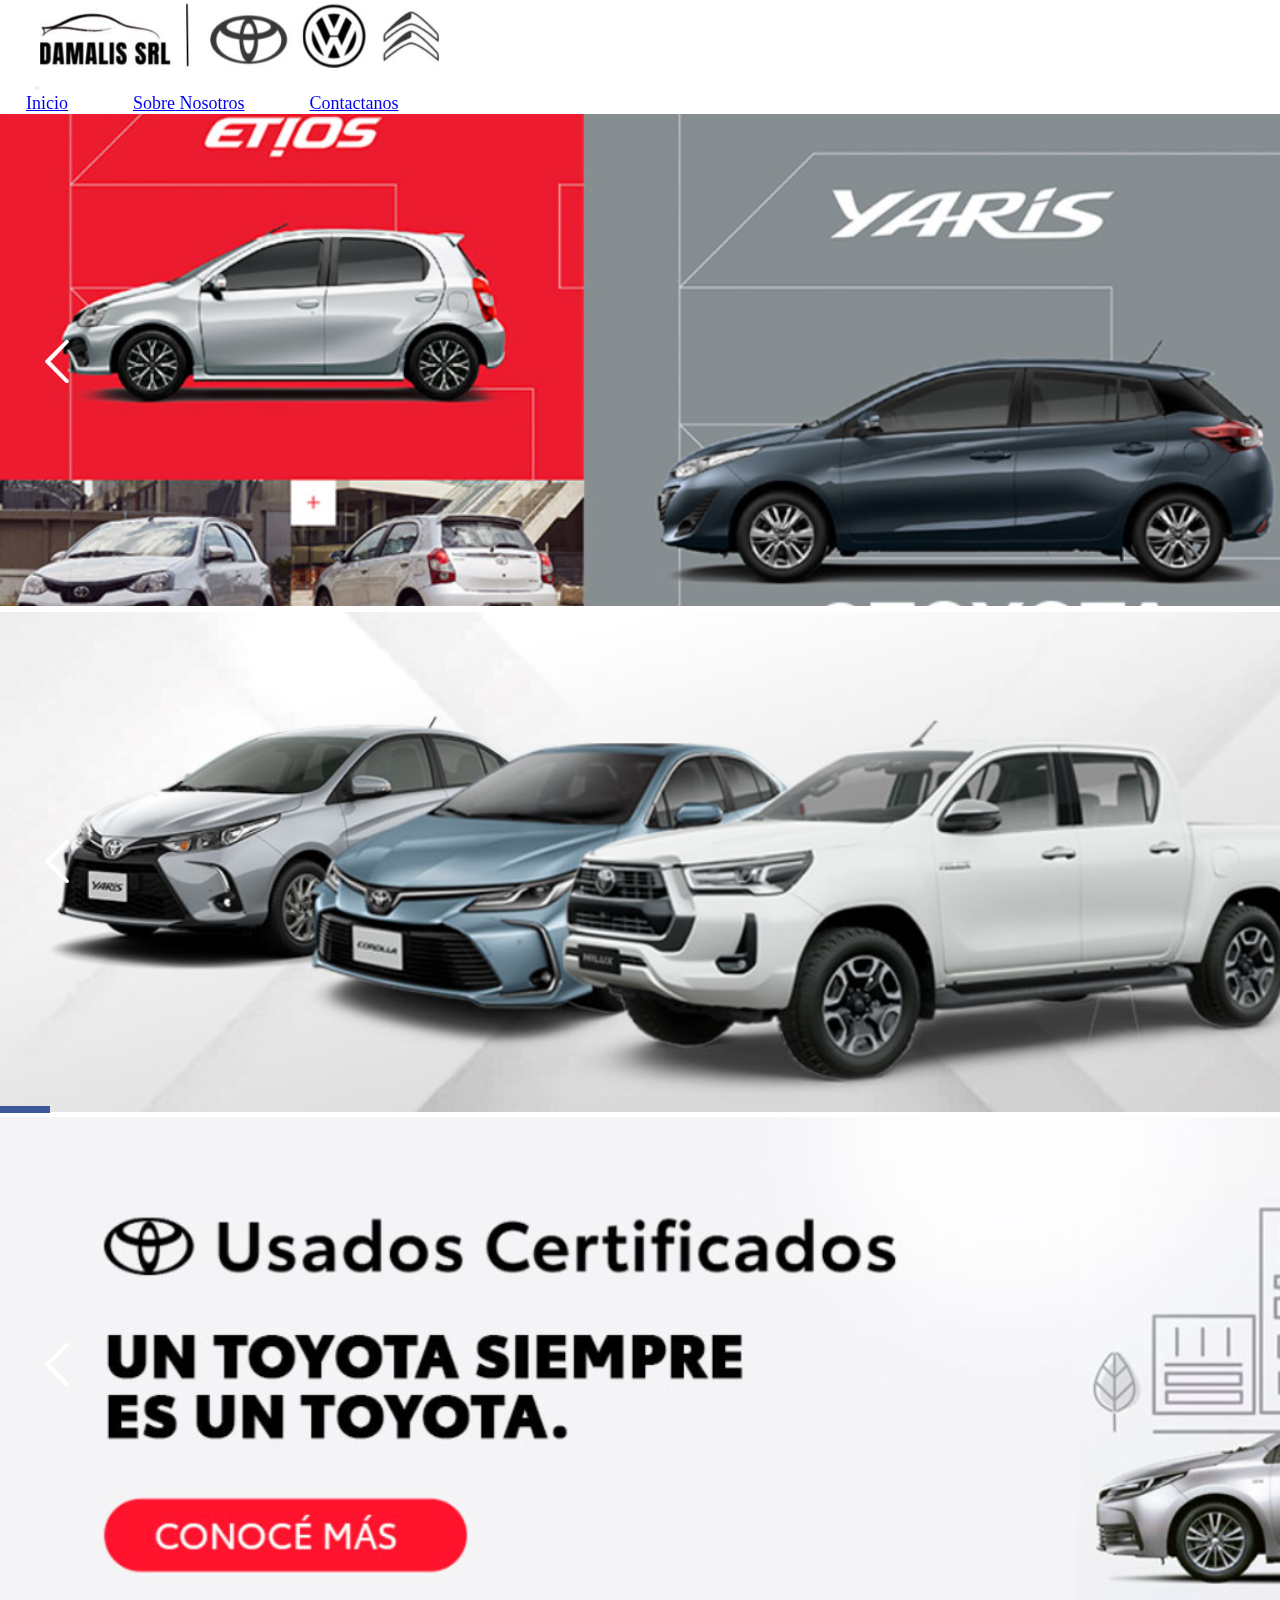
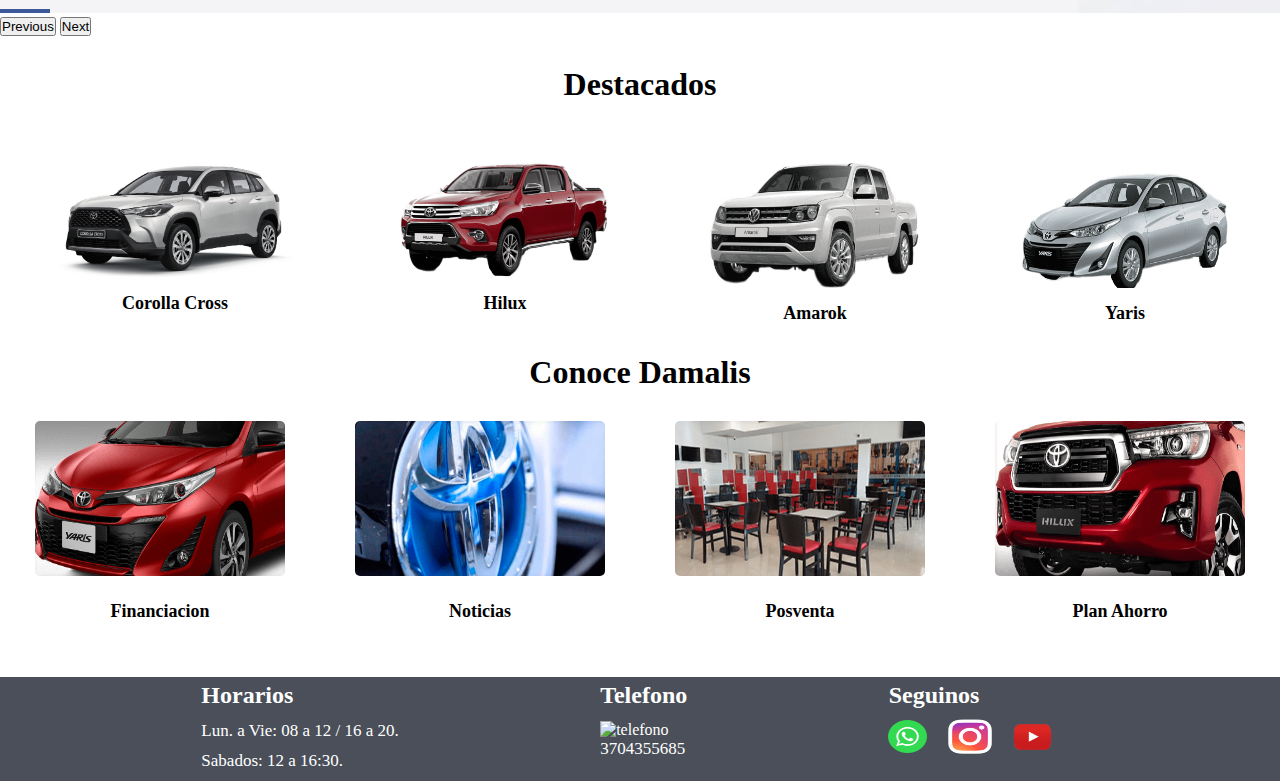
==== index.html @ e63f14f4 "commit preentrega" ====
<!DOCTYPE html>
<html lang="es">
<head>
    <meta charset="UTF-8">
    <meta name="viewport" content="width=device-width, initial-scale=1.0">
    <meta name="description" content="Descubre la excelencia en movimiento en Concesionaria Damalis. Amplia selección de vehículos nuevos y usados de las marcas más prestigiosas. Encuentra el auto de tus sueños con nosotros. Visítanos y experimenta la emoción de conducir.">
    <meta name="keywords" content=" autos, automoviles, camionetas, suv, concesionaria, servicios, modelos">
    <title>Damalis Automotores</title>
    <link href="https://cdn.jsdelivr.net/npm/bootstrap@5.3.0/dist/css/bootstrap.min.css" rel="stylesheet" integrity="sha384-9ndCyUaIbzAi2FUVXJi0CjmCapSmO7SnpJef0486qhLnuZ2cdeRhO02iuK6FUUVM" crossorigin="anonymous">
    <link rel="stylesheet" href="./css/styles.css">
    <link rel="stylesheet" href="https://cdnjs.cloudflare.com/ajax/libs/font-awesome/6.4.0/css/all.min.css" integrity="sha512-iecdLmaskl7CVkqkXNQ/ZH/XLlvWZOJyj7Yy7tcenmpD1ypASozpmT/E0iPtmFIB46ZmdtAc9eNBvH0H/ZpiBw==" crossorigin="anonymous" referrerpolicy="no-referrer"/>
</head>
<body>
    <header class="encabezado">
     <div class="logoContainer">
      <img src="./multimedia/Logo nuevo.jpg" alt="Logo Empresa" class="logo col-lg-3 col-xl-4">
      <div class="relleno"></div>
     </div>
     <nav class="navbar navbar-expand-lg bg-body-tertiary">
        <div class="container-fluid">
          <a class="navbar-brand alineacionNav col-lg-4" href="#"></a>
          <button class="navbar-toggler" type="button" data-bs-toggle="collapse" data-bs-target="#navbarNavAltMarkup" aria-controls="navbarNavAltMarkup" aria-expanded="false" aria-label="Toggle navigation">
           <span class="navbar-toggler-icon"></span>
          </button>
          <div class="collapse navbar-collapse" id="navbarNavAltMarkup">
            <div class="navbar-nav">
              <a class="nav-link active" aria-current="page" href="./index.html" id="marginNav">Inicio</a>
              <a class="nav-link" href="./pages/nosotros.html" id="marginNav">Sobre Nosotros</a>
              <a class="nav-link" href="./pages/contactanos.html" id="marginNav2">Contactanos</a>
            </div>
          </div>
        </div>
      </nav>  
    </header>
    <main>
      <!--Carrusel-->
      <div id="carouselExampleAutoplaying" class="carousel slide" data-bs-ride="carousel">
        <div class="carousel-inner">
          <div class="carousel-item active">
            <img src="./multimedia/carrusel 1.png" class="d-block w-100 imagenPortada" alt="Publicidad Toyota">
          </div>
          <div class="carousel-item">
            <img src="./multimedia/carrusel 2.png" class="d-block w-100 imagenPortada" alt="Toyota Plan">
          </div>
          <div class="carousel-item">
            <img src="./multimedia/Carrusel 3.png" class="d-block w-100 imagenPortada" alt="Usados">
          </div>
        </div>
        <button class="carousel-control-prev" type="button" data-bs-target="#carouselExampleAutoplaying" data-bs-slide="prev">
          <span class="carousel-control-prev-icon" aria-hidden="true"></span>
          <span class="visually-hidden">Previous</span>
        </button>
        <button class="carousel-control-next" type="button" data-bs-target="#carouselExampleAutoplaying" data-bs-slide="next">
          <span class="carousel-control-next-icon" aria-hidden="true"></span>
          <span class="visually-hidden">Next</span>
        </button>
      </div>
        <!--modelos mas vendidos-->
        <h1 class="destacados">Destacados</h1>
        <div class="margenesDestacados">
            <figure class="figureDestacada">
              <a href="./pages/0KM.html"><img class="modeloDestacado" alt="Corolla Cross" src="./multimedia/corolla cross png.png"></a>
              <figcaption>Corolla Cross</figcaption>
            </figure>
            <figure class="figureDestacada">
              <a href="./pages/0KM.html"><img class="modeloDestacado hiluxD" alt="Hilux" src="./multimedia/hilux png.png"></a>
              <figcaption class=hiluxFig>Hilux</figcaption>
            </figure>
            <figure class="figureDestacada">
              <a href="./pages/0KM.html"><img class="modeloDestacado amarokD" alt="Amarok" src="./multimedia/amarok png.png"></a>
              <figcaption class="amarokFig">Amarok</figcaption>
            </figure>
            <figure class="figureDestacada">
              <a href="./pages/0KM.html"><img id="Yaris" class="modeloDestacado yarisD" alt="Yaris" src="./multimedia/yaris png.png"></a>
              <figcaption class="yarisFig">Yaris</figcaption>
            </figure>
        </div>
        <!--Conoce mas-->
        <h3 class="destacados">Conoce Damalis</h3>
        <div class="margenesDestacados separador">
          <figure class="figureDestacada">
            <a href="./pages/0KM.html"><img class="modeloDestacado" alt="Financiacion" src="./multimedia/Financiaciones.png"></a>
            <figcaption class="conoceFig">Financiacion</figcaption>
              </figure>
              <figure class="figureDestacada">
            <a href="./pages/0KM.html"><img class="modeloDestacado" alt="Noticias" src="./multimedia/Noticias.png"></a>
            <figcaption class="conoceFig">Noticias</figcaption>
           </figure>
              <figure class="figureDestacada">
            <a href="./pages/0KM.html"><img class="modeloDestacado" alt="Posventa" src="./multimedia/Posventa.png"></a>
            <figcaption class="conoceFig">Posventa</figcaption>
              </figure>
              <figure class="figureDestacada">
            <a href="./pages/0KM.html"><img id="Ahorro" class="modeloDestacado" alt="Plan Ahorro" src="./multimedia/Plan Ahorro.png"></a>
            <figcaption class="conoceFig">Plan Ahorro</figcaption>
             </figure>
        </div>
    </main>

    <!--Footer-->
    <footer class="piePag">
        <div class="horarios">
          <p class="info">
           Horarios
          </p>
           <i class="fa-regular fa-clock" style="color: #ffffff;"></i>
           <p class="infoContenido">Lun. a Vie: 08 a 12 / 16 a 20.</p>
           <i class="fa-regular fa-clock" style="color: #ffffff;"></i>
           <p class="infoContenido">Sabados: 12 a 16:30. </p>
        </div>
        <div class="telefono"> 
           <p class="info">
           Telefono
           </p>
           <img class="iconoTelefono" alt="telefono" src="./multimedia/icono telefono.PNG">
           <p class="infoContenido">3704355685</p>
        </div>
        <div class="contacto">
          <p class="info" id="seguinos">
           Seguinos
          </p>
          <div class="redes">
            <img class="iconoWs" src="./multimedia/Logo Whatsapp.png" alt="whatsapp">
            <img class="iconoIg" src="./multimedia/Logo IG.png" alt="Instagram">
            <img class="iconoYt" src="./multimedia/Logo YT.png" alt="YouTube">
          </div>
        </div>

      </footer>
      <script src="https://cdn.jsdelivr.net/npm/bootstrap@5.3.0/dist/js/bootstrap.bundle.min.js" integrity="sha384-geWF76RCwLtnZ8qwWowPQNguL3RmwHVBC9FhGdlKrxdiJJigb/j/68SIy3Te4Bkz" crossorigin="anonymous"></script>
</body>
</html>
---- css/styles.css ----
* {
  margin: 0px;
  padding: 0px;
  box-sizing: border-box;
}

.encabezado {
  background-color: rgba(255, 255, 255, 0.968627451);
  overflow: auto;
  position: sticky;
  top: 0px;
  z-index: 1;
}
.encabezado .logoContainer {
  margin-left: 3%;
  display: flex;
  justify-content: space-between;
}
.encabezado .logoContainer .relleno {
  width: 50%;
  height: 70px;
}
.encabezado .navbar {
  background-color: rgba(255, 255, 255, 0.968627451) !important;
}
.encabezado .navbar .container-fluid .alineacionNav {
  margin-left: 35px;
  font-size: 20px;
}
.encabezado .navbar .container-fluid .nav-link {
  list-style: none;
  padding: 25px;
  margin-right: 10px;
  border-left: solid rgba(249, 249, 249, 0.4705882353) 1px;
  font-size: 18px;
}

.logo {
  padding: 2px;
  width: 70;
  height: 70px;
  /*medias para acomodar el logo a responsive*/
}
@media (min-width: 321px) and (max-width: 900px) {
  .logo {
    width: 97%;
  }
}
@media (max-width: 320px) {
  .logo {
    width: 97%;
  }
}

.destacados, .tituloContacto {
  text-align: center;
  font-size: 32px;
  margin: 30px;
}

.margenesDestacados {
  display: flex;
  justify-content: space-around;
  flex-wrap: wrap;
}
.margenesDestacados .figureDestacada {
  /*para centrar el texto debajo de las imagenes destacadas y estilo de texto*/
  font-size: 18px;
  font-weight: 600;
  display: flex;
  flex-direction: column;
  align-items: center;
}
@media (max-width: 767px) {
  .margenesDestacados .figureDestacada {
    margin-bottom: 20px;
  }
}

.modeloDestacado {
  /*tamano de las imagenes destacadas en el index*/
  height: 155px;
  width: 250px;
  background-size: cover;
  border-radius: 5px;
  /*medias para responsive de los modelos de auto*/
}
@media (min-width: 768px) {
  .modeloDestacado:hover {
    transform: scale(1.3);
  }
}
@media (min-width: 415px) and (max-width: 767px) {
  .modeloDestacado {
    height: 140px;
    width: 215px;
  }
}
@media (min-width: 768px) and (max-width: 1200px) {
  .modeloDestacado {
    height: 160px;
    width: 225px;
    margin: 0 60px 0 75px;
  }
}
@media (min-width: 427px) and (max-width: 429px) {
  .modeloDestacado {
    height: 165px;
    width: 245px;
  }
}

/*retoques en la posicion de los autos en distintos tamanos*/
@media (min-width: 768px) {
  .amarokD {
    height: 105px;
    width: 210px;
    position: relative;
    top: 30px;
  }
  .yarisD {
    height: 115px;
    width: 220px;
    position: relative;
    top: 30px;
  }
  .hiluxD {
    height: 125px;
    width: 235px;
    position: relative;
    top: 20px;
  }
  .amarokFig {
    margin-top: 40px;
  }
  .yarisFig {
    margin-top: 40px;
  }
  .hiluxFig {
    margin-top: 30px;
  }
  .conoceFig {
    margin-top: 20px;
  }
}
.separador {
  padding-bottom: 55px;
} /*separa algunos elementos*/
@media (min-width: 300px) and (max-width: 499px) {
  .amarokD {
    width: 210px;
    height: 125px;
  }
  .yarisD {
    width: 210px;
    height: 125px;
  }
  .hiluxD {
    width: 210px;
    height: 125px;
  }
}
@media (min-width: 400px) and (max-width: 500px) {
  .amarokD {
    width: 220px;
    height: 135px;
  }
  .yarisD {
    width: 220px;
    height: 135px;
  }
  .hiluxD {
    width: 220px;
    height: 135px;
  }
}
@media (min-width: 501px) and (max-width: 1300px) {
  .amarokD {
    width: 210px;
    height: 125px;
  }
  .yarisD {
    width: 210px;
    height: 125px;
  }
  .hiluxD {
    width: 210px;
    height: 125px;
  } /*los tres ult. media son para que no se pisen las img con los figcaption en distintos tamanos*/
}
/*footer*/
.piePag {
  height: fit-content;
  width: 100%;
  background-color: #4A4F59;
  color: #fff;
  /*abro grid del footer*/
  display: grid;
  justify-content: space-evenly;
  grid-template-columns: repeat(3 1fr);
  grid-template-rows: repeat(2 1fr);
  grid-template-areas: "horarios telefono contacto" "horarios telefono contacto";
}
@media (min-width: 320px) and (max-width: 767px) {
  .piePag {
    grid-template-columns: 1 1fr;
    grid-template-rows: repeat(3 1fr);
    grid-template-areas: "horarios" "telefono" "contacto";
    row-gap: 50px;
  }
}
.piePag .horarios {
  grid-area: horarios;
}
.piePag .horarios .info {
  font-size: 24px;
  margin-top: 5px;
  margin-bottom: 12px;
  font-weight: 600;
}
.piePag .horarios .infoContenido {
  font-size: 17px;
  margin-bottom: 10px;
}
.piePag .telefono {
  grid-area: telefono;
}
.piePag .telefono .info {
  font-size: 24px;
  margin-top: 5px;
  margin-bottom: 12px;
  font-weight: 600;
}
.piePag .telefono .iconoTelefono {
  width: 23px;
  height: 23px;
}
.piePag .telefono .infoContenido {
  font-size: 17px;
  margin-bottom: 10px;
}
.piePag .contacto {
  grid-area: contacto;
}
.piePag .contacto .info {
  font-size: 24px;
  margin-top: 5px;
  margin-bottom: 12px;
  font-weight: 600;
}
.piePag .contacto #seguinos {
  margin-bottom: 0px;
}
.piePag .contacto .redes {
  display: flex;
  justify-content: space-around;
  align-items: center;
}
.piePag .contacto .redes .iconoIg {
  width: 60px;
  height: 35px;
  position: relative;
  right: 14px;
}
.piePag .contacto .redes .iconoWs {
  width: 65px;
  height: 55px;
  position: relative;
  right: 14px;
}
.piePag .contacto .redes .iconoYt {
  width: 65px;
  height: 50px;
  position: relative;
  right: 14px;
}

/*cierro grid del footer*/
@media (min-width: 320px) and (max-width: 767px) {
  .info {
    font-size: 20px;
  }
}
/*exclusivo para NOSOTROS*/
.imgEquipoContainer {
  display: flex;
  justify-content: center;
}
.imgEquipoContainer .imagenEquipo {
  object-fit: cover;
  width: 68%;
  height: 550px;
  margin: 50px;
}
@media (min-width: 321px) and (max-width: 429px) {
  .imgEquipoContainer .imagenEquipo {
    height: 200px;
    width: 80%;
  }
}

.descripcionContainer {
  margin: 0 200px 50px 200px;
  /*grid del texto de presentacion de la empresa*/
  display: grid;
  grid-template-columns: repeat(2 1fr);
  grid-template-rows: repeat(3 1fr);
  grid-template-areas: "parrafo1 parrafo4" "parrafo2 parrafo5" "parrafo3 parrafo6";
  row-gap: 10px;
  column-gap: 25px;
  text-align: justify;
  margin: 0 200px 75px 200;
  text-align: justify;
  /*medias para acomodar el texto en una sola columna para disp. chicos*/
}
@media (min-width: 500px) and (max-width: 900px) {
  .descripcionContainer {
    margin: 0 100px 50px 100px;
    display: grid;
    grid-template-columns: 1 1fr;
    grid-template-rows: repeat(6 1fr);
    grid-template-areas: "parrafo1" "parrafo2" "parrafo3" "parrafo4" "parrafo5" "parrafo6";
    row-gap: 10px;
    column-gap: 25px;
    text-align: justify;
    font-size: medium;
  }
}
@media (min-width: 300px) and (max-width: 499px) {
  .descripcionContainer {
    margin: 0 50px 50px 50px;
    display: grid;
    grid-template-columns: 1 1fr;
    grid-template-rows: repeat(6 1fr);
    grid-template-areas: "parrafo1" "parrafo2" "parrafo3" "parrafo4" "parrafo5" "parrafo6";
    row-gap: 10px;
    column-gap: 25px;
    text-align: justify;
    font-size: 15px;
  }
}
.descripcionContainer .parrafoFinal {
  font-weight: bold;
  color: #ff0000;
  font-size: large;
  height: 10px;
}
@media (min-width: 300px) and (max-width: 900px) {
  .descripcionContainer .parrafoFinal {
    text-align: left;
  }
}

/*Exclusivo para CONTACTANOS*/
.tituloContacto {
  /*uso de extend*/
  text-align: left;
  margin-left: 10%;
}

.contactoWrapper {
  width: 80%;
  margin: 0 0% 0 15%;
  display: grid;
  grid-template-columns: 2 1fr;
  grid-template-rows: 1 1fr;
  grid-template-areas: "datosContacto formularioContacto";
  column-gap: 150px;
}
@media (min-width: 300px) and (max-width: 499px) {
  .contactoWrapper {
    width: 80%;
    display: grid;
    grid-template-columns: 1 1fr;
    grid-template-rows: 2 1fr;
    grid-template-areas: "datosContacto" "formularioContacto";
  }
}
.contactoWrapper .datosContacto .subtitulos {
  margin-bottom: 20px;
}
.contactoWrapper .datosContacto .dato {
  position: relative;
  left: 10%;
}
@media (min-width: 300px) and (max-width: 499px) {
  .contactoWrapper .datosContacto .dato {
    position: relative;
    left: 0%;
  }
}
.contactoWrapper .datosContacto .colorcito {
  color: #ff0000;
  font-weight: bold;
  font-size: 17px;
}

input, select {
  margin: 10px 0 0 0;
  width: 100%;
}

input, .dato, select, #submit {
  font-weight: 600;
}

.nombre, .numero {
  margin-right: 30px;
}

#nombre, #apellido, #numero, #servicioSolicitado {
  margin-bottom: 17px;
}

.servicioSolicitado {
  width: 248px;
}

#mensaje {
  height: 200px;
  width: 75%;
  margin-bottom: 12px;
}

.botonWrap {
  display: block;
  /*boton enviar*/
}
.botonWrap .enviar {
  width: 90px;
  height: 35px;
  margin-bottom: 35px;
  border-radius: 0;
  border: 0;
  background-color: #ff0000;
  color: #fff;
  font-weight: bold;
}

@media (min-width: 300px) and (max-width: 499px) {
  .nombre, .apellido, .numero, .servicioSolicitado, .mensaje {
    margin-bottom: 7px;
  }
}

/*# sourceMappingURL=styles.css.map */
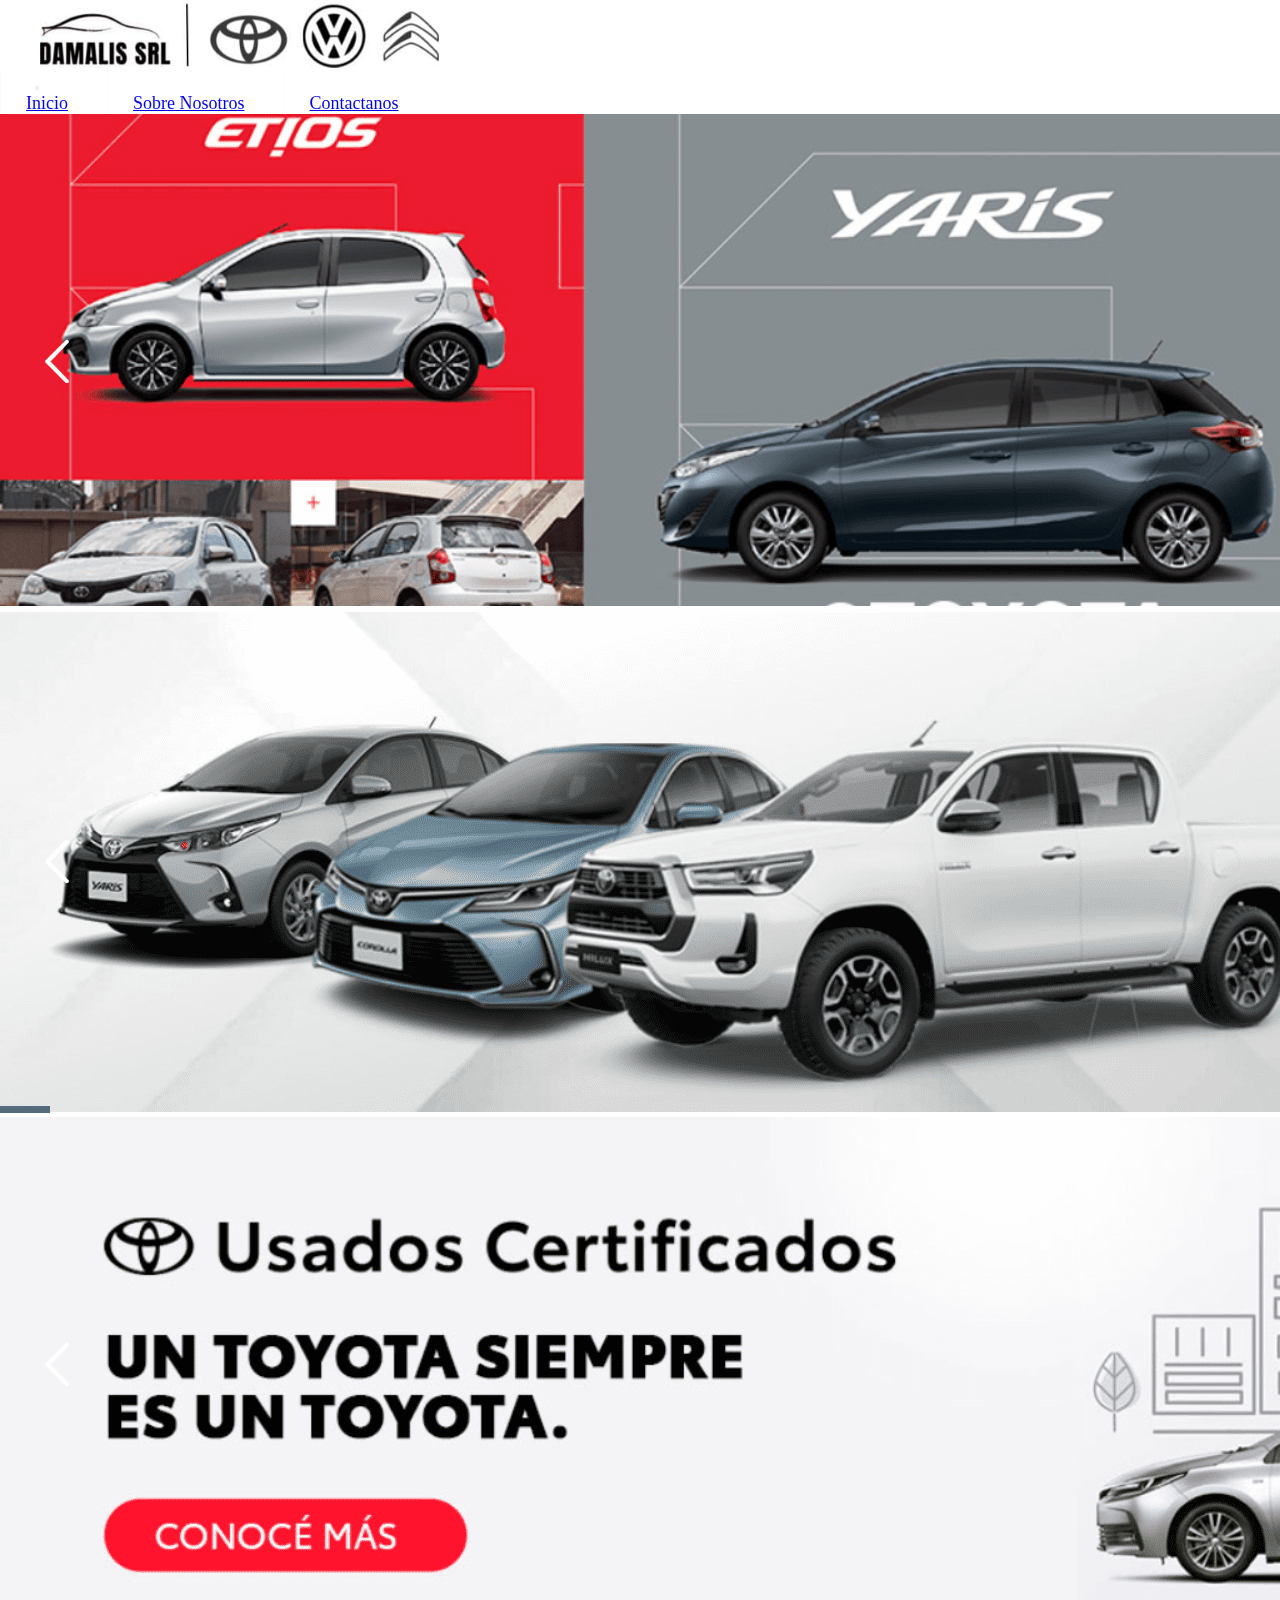
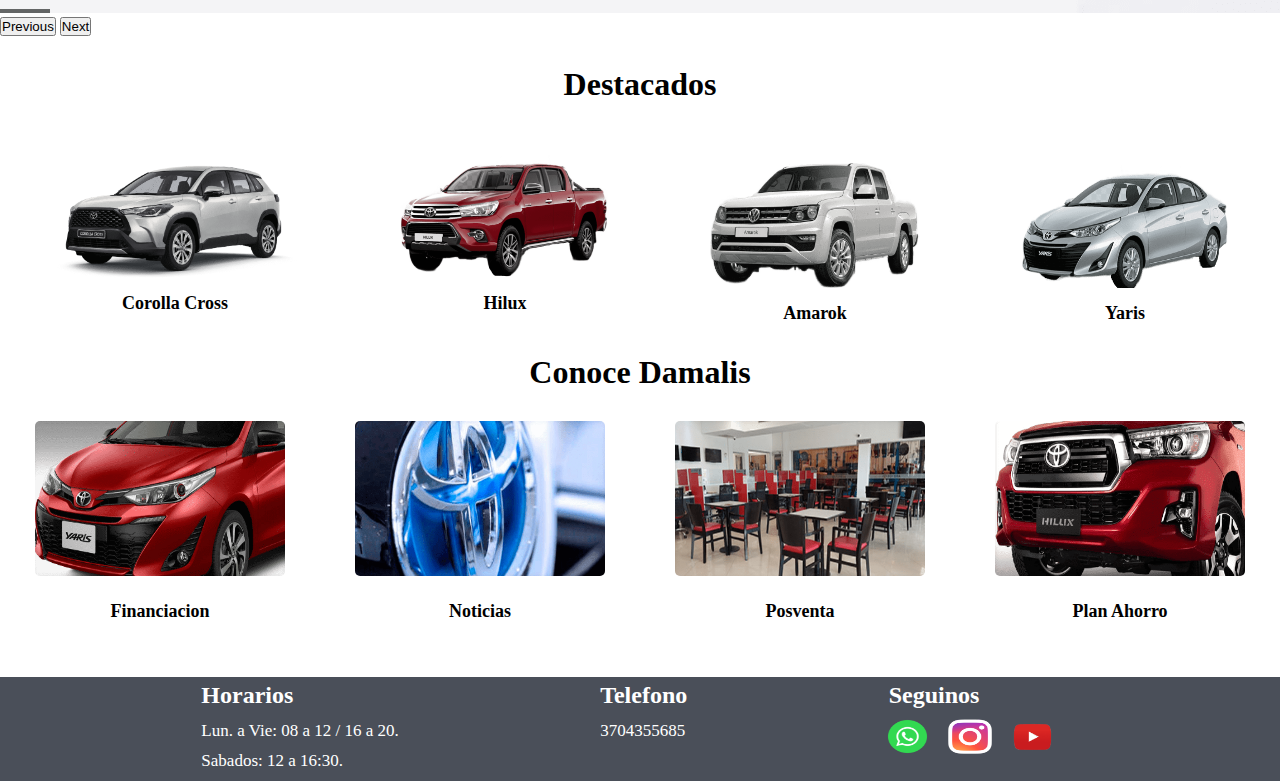
==== commit 9deb2cb2: "Correciones Footer. Optimizacion del SEO" ====
--- a/index.html
+++ b/index.html
@@ -9,6 +9,9 @@
     <link href="https://cdn.jsdelivr.net/npm/bootstrap@5.3.0/dist/css/bootstrap.min.css" rel="stylesheet" integrity="sha384-9ndCyUaIbzAi2FUVXJi0CjmCapSmO7SnpJef0486qhLnuZ2cdeRhO02iuK6FUUVM" crossorigin="anonymous">
     <link rel="stylesheet" href="./css/styles.css">
     <link rel="stylesheet" href="https://cdnjs.cloudflare.com/ajax/libs/font-awesome/6.4.0/css/all.min.css" integrity="sha512-iecdLmaskl7CVkqkXNQ/ZH/XLlvWZOJyj7Yy7tcenmpD1ypASozpmT/E0iPtmFIB46ZmdtAc9eNBvH0H/ZpiBw==" crossorigin="anonymous" referrerpolicy="no-referrer"/>
+    <link rel="icon" type="image/png" sizes="16x16"  href="./multimedia/favicon-16x16.png">
+    <meta name="msapplication-TileColor" content="#ffffff">
+    <meta name="theme-color" content="#ffffff">
 </head>
 <body>
     <header class="encabezado">
@@ -112,7 +115,7 @@
            <p class="info">
            Telefono
            </p>
-           <img class="iconoTelefono" alt="telefono" src="./multimedia/icono telefono.PNG">
+           <i class="fa-solid fa-phone iconoTelefono"></i>
            <p class="infoContenido">3704355685</p>
         </div>
         <div class="contacto">
--- a/css/styles.css
+++ b/css/styles.css
@@ -348,6 +348,7 @@
 @media (min-width: 300px) and (max-width: 900px) {
   .descripcionContainer .parrafoFinal {
     text-align: left;
+    margin-bottom: 40px;
   }
 }
 
@@ -395,13 +396,13 @@
   font-size: 17px;
 }
 
-input, select {
-  margin: 10px 0 0 0;
+.opciones, input, select {
   width: 100%;
 }
 
-input, .dato, select, #submit {
+input, .dato, select, #submit, textarea {
   font-weight: 600;
+  padding: 2px;
 }
 
 .nombre, .numero {
@@ -414,6 +415,12 @@
 
 .servicioSolicitado {
   width: 248px;
+}
+
+input, select {
+  background-color: rgba(255, 0, 0, 0.18);
+  border-radius: 3px;
+  border-width: 2px;
 }
 
 #mensaje {
